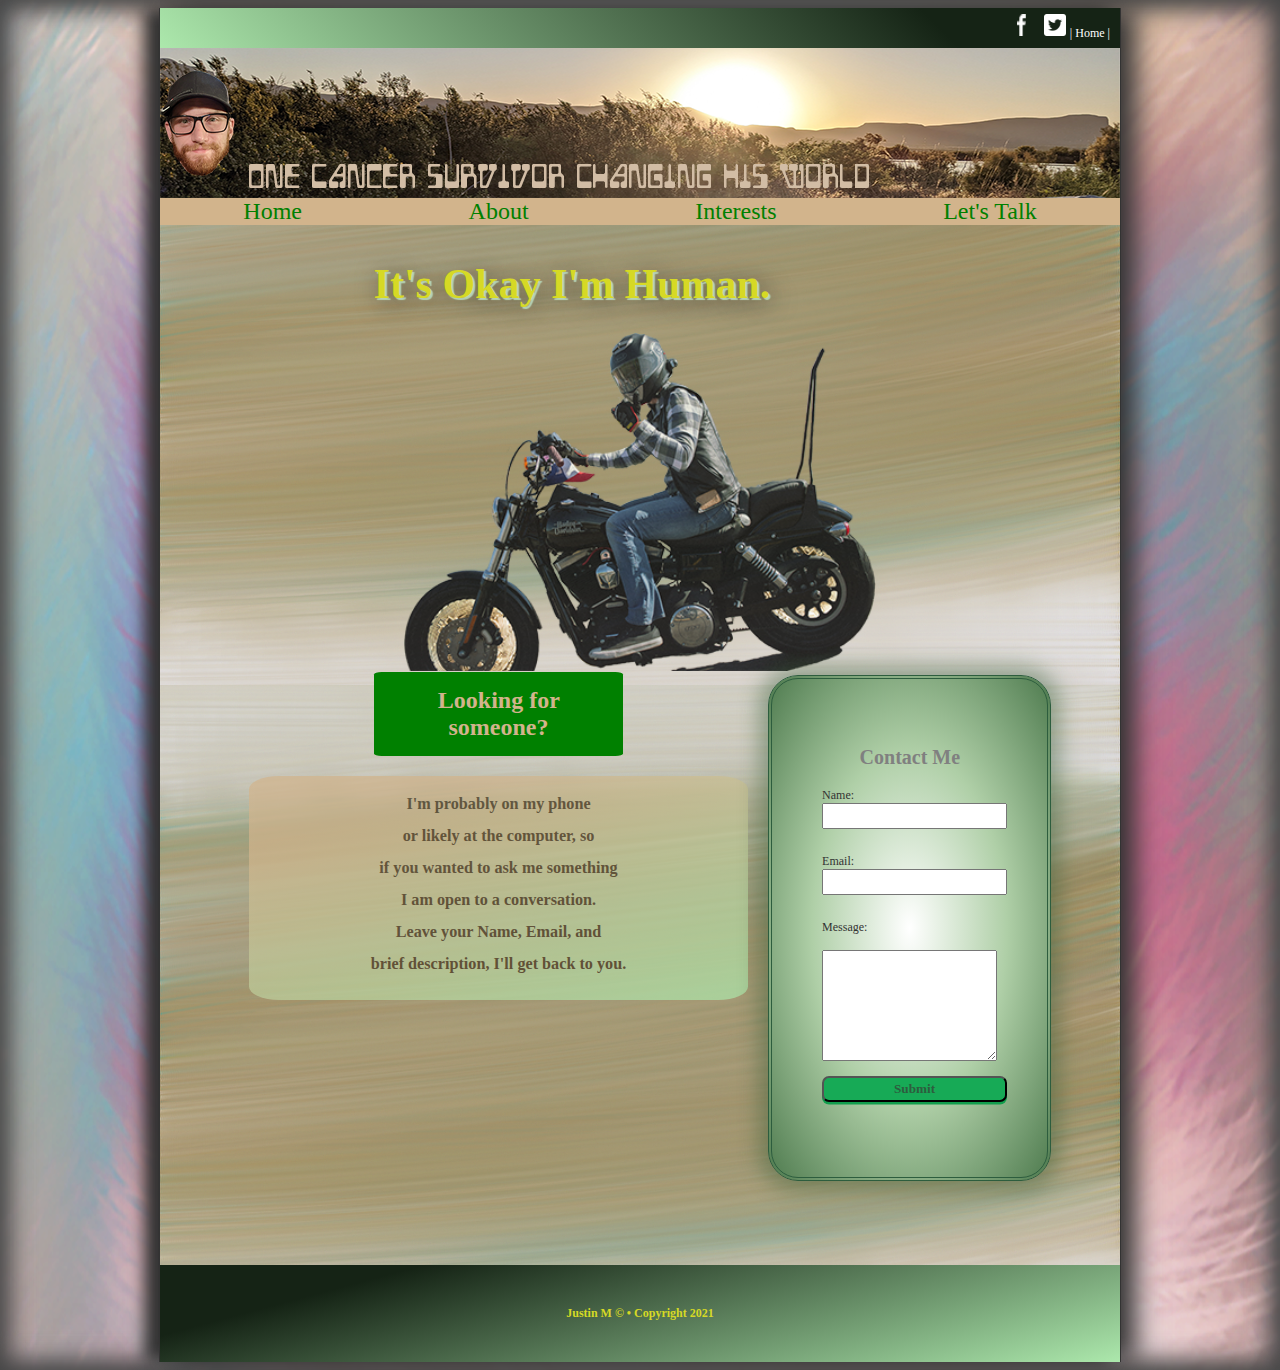
==== Contact.html @ 3ef29484 "Add files via upload" ====
<!DOCTYPE html>
<html lang="en" dir="ltr">

<head>

  <!--
      Author: Ulizzi, Justin
      Date: 2021-05-04
      -->

  <meta charset="utf-8">
  <meta name="description" content="Have a question for Justin Ulizzi? Contacting him is a few clicks away!">
  <meta name="keywords" content="Jusitn, Ulizzi, Self, Discovery, Stories, Class, Project, motorcycle, contact, talk, talking, Arizona, Saguaro, Lake">
  <title>Justin In Time</title>
  <link rel="stylesheet" href="ju_styles1.css">
  <link rel="stylesheet" href="ju_styles2.css">
</head>

<body>
  <!--                                THIS IS MY CONTACT                       -->

  <header>
    <nav id="topLinks">
      <a href="https://www.facebook.com"> <img src="Images/fbicon.png" alt="" style="width:22px;height:22px; " id="faceBookf"></a>
      <a href="https://www.twitter.com"> <img src="Images/twitterLogo.png" alt="" style="width:22px;height:22px;" id="twitterBird"></a>
      | <a href="index.html"> Home |</a>
    </nav>
    <img src="Images/SaguaroLakeBanner3.png" alt="Saguaro Lake Sunset">
    <nav class="horizontalNavigation">
      <ul>
        <li><a href="index.html">Home</a></li>
        <li><a href="About.html">About</a></li>
        <li><a href="Interests.html">Interests</a></li>
        <li><a href="Contact.html">Let's Talk</a></li>
      </ul>
    </nav>
  </header>

  <article>
    <section id="contactTitle">
      <header>
        <h1>It's Okay I'm Human.</h1>
      </header>
    </section>
    <figure id="motoWheels">
      <img src="Images/bitcoinWheels.png" alt="">
    </figure>
    <div class="grid-container">
      <div class="left">
      </div>
      <div class="middle">
        <div id="middleContact">
          <h2 id="lookingFor">Looking for someone?</h2>
          <div class="contactList">
            <ul>
              <li>I'm probably on my phone</li>
              <li>or likely at the computer, so</li>
              <li>if you wanted to ask me something</li>
              <li>I am open to a conversation.</li>
              <li>Leave your Name, Email, and </li>
              <li>brief description, I'll get back to you.</li>
            </ul>
          </div>
        </div>
      </div>
      <div class="right">
        <div class="row">
          <div class="col-1-3">
            <section id="contactForm">
              <h2 id="contactMe">Contact Me</h2>
              <label id="formName">Name:</label>
              <input type="text" name="yourName" value="">
              <br>
              <label id="formName">Email: </label>
              <input type="email" name="yourEmail" value="" id="input">
              <br>
              <label id="formName">Message:</label>
              <br>
              <textarea name="name" rows="7" cols="10"></textarea>
              <br>
              <input type="submit" name="Submit" id="submitButton">
              <br>
              <form action="mailto:herdzofem@gmail.com" method="post" enctype="text/plain">
              </form>
            </section>
          </div>
        </div>
      </div>
    </div>
  </article>

  <footer>
    <section>
      <h4>Justin M &copy; &#8226; Copyright 2021</h4>
    </section>
  </footer>

</body>

</html>
---- ju_styles1.css ----
@charset "UTF-8";

/*
Name: Ulizzi, Justin
Date: 2021-05-04
*/
/* HTML Styles */
html {
  background-color: rgb(175, 200, 168);
  background-image: url(Images/Featherback2.png);
  background-repeat: round;
  color: rgb(51, 51, 51);
  font-size: 12px;
  box-shadow: inset rgb(71, 71, 71) -10px -10px 25px,
    inset rgb(71, 71, 71) 10px 10px 25px;
}

/* Page Body Styles */
body {
  border-left: 1px solid rgb(51, 51, 51);
  border-right: 1px solid rgb(51, 51, 51);
  box-shadow: rgb(51, 51, 51) 15px 0px 25px,
    rgb(51, 51, 51) -15px 0px 15px;
}

body {
  background-color: rgb(211, 211, 211);
  background-image: url(Images/background5.png);
  background-repeat: round;
  font-family: Baskerville, "Palatino Linotype", Palatino,
    "Century Schoolbook", "Times New Roman", serif;
  margin-left: auto;
  margin-right: auto;
  width: 95%;
  max-width: 960px;
  min-width: 640px;
}

/* Body Header Styles */
body>header>img {
  display: block;
  margin-left: auto;
  width: 100%;
}

#topLinks {
  background: linear-gradient(45deg, rgb(172, 232, 172), rgb(21, 35, 21) 80%);
  background-color: green;
  color: white;
  line-height: 1.7em;
  text-align: right;
  padding: 5px 10px 5px 0px;
}

#topLinks a:link, #topLinks a:visited {
  color: white;
  text-decoration: none;
}

#topLinks a:hover, #topLinks a:active {
  color: rgb(248, 237, 212);
}

#twitterBird {
  display: block;
  display: inline;
  text-decoration: none;
  margin: 1px;
}

#faceBookf {
  display: block;
  display: inline;
  text-decoration: none;
  margin: 1px;
  margin-left: 5px;
}

body>header>nav.horizontalNavigation ul {
  padding: 0;
  display: -webkit-box;
  display: -moz-box;
  display: -ms-box;
  background-color: tan;
  margin-top: auto;
}

nav.horizontalNavigation li {
  list-style: none;
  text-align: center;
  -webkit-box-flex: 1;
  -moz-box-flex: 1;
  -ms-box-flex: 1;
}

nav.horizontalNavigation a {
  display: inline;
  text-decoration: none;
  text-align: center;
  font-size: 2em;
  font-family: Baskerville, "Palatino Linotype", Palatino,
    "Century Schoolbook", "Times New Roman", serif;
  padding-left: none;
}

nav.horizontalNavigation a:link,
nav.horizontalNavigation a:visited {
  color: green;
}

nav.horizontalNavigation a:hover,
nav.horizontalNavigation a:active {
  background-color: transparent;
  color: white;
}

/* Heading Styles and fonts */
h1, h2, h3 {
  text-indent: .03em;
  font-family: Baskerville, "Palatino Linotype", Palatino,
    "Century Schoolbook", "Times New Roman", serif;
}

h2 {
  font-size: 1.5em;
  text-align: center;
  background-color: green;
  padding-bottom: 3px;
  margin-left: 8px;
  margin-right: 8px;
  color: rgb(237, 245, 255);
}

h3 {
  font-size: 1.2em;
  text-align: center;
  background-color: green;
  padding-bottom: 3px;
  margin-left: 8px;
  margin-right: 8px;
  color: rgb(237, 245, 255);
}

#blockQuote {
  color: rgb(115, 84, 6);
  font-family: Baskerville, "Palatino Linotype", Palatino,
    "Century Schoolbook", "Times New Roman", serif;
  font-size: 3.5em;
  text-align: center;
  margin-top: 3%;
  margin-left: 2%;
  margin-bottom: 3%;
}

/* Paragraph Styles */
p {
  background-color: transparent;
  font-size: 1.2em;
  font-weight: bold;
  line-height: 1.27em;
  margin-bottom: 20px;
  margin: auto;
  margin-left: 10px;
  margin-right: 10px;
  margin-top: 10px;
  margin-bottom: 10px;
  font-family: Baskerville, "Palatino Linotype", Palatino,
    "Century Schoolbook", "Times New Roman", serif;
}

/* Article  Styles */
article {
  clear: both;
  padding: 1px 8px 3px 8px;
}

article header {
  margin: 1px;
  width: 70%;
}

h1#littleAbout {
  color: #d6d925;
  font-family: Baskerville, "Palatino Linotype", Palatino,
    "Century Schoolbook", "Times New Roman", serif;
  font-size: 3.5em;
  text-align: left;
  margin: auto;
  width: 60%;
  text-shadow: rgb(181, 211, 181) 2px 2px 1px,
    rgba(21, 21, 21, 0.66) 5px 5px 25px;
}

article header h1 {
  color: #d6d925;
  font-family: Baskerville, "Palatino Linotype", Palatino,
    "Century Schoolbook", "Times New Roman", serif;
  font-size: 3.5em;
  text-align: left;
  margin-top: 3%;
  margin-left: 2%;
  margin-bottom: 3%;
  text-shadow: rgb(181, 211, 181) 2px 2px 1px,
    rgba(21, 21, 21, 0.66) 5px 5px 25px;
}

article::after {
  clear: both;
  content: "";
  display: table;
}

/* Section Styles */
section#leftColumn {
  float: left;
  margin-left: 20px;
  margin-right: auto;
  width: 48%;
}

section#leftColumn p {
  font-size: 1.3em;
  line-height: 1.25em;
  margin-bottom: 20px;
  text-align: justify;
  color: rgb(71, 52, 29);
}

#instagramLink {
  background: #17aa56;
  border-radius: 30%;
  color: #fff;
  text-decoration: none;
}

#instagramLink:hover {
  background-color: rgb(248, 237, 212);
  border-radius: 29%;
  color: black;
}

#instagramLink:active {
  background-color: darkgreen;
}

#rightColumn {
  float: right;
  margin-left: none;
  margin-right: 8%;
  width: 35%;
}

.introBox {
  display: block;
  opacity: .7;
  width: auto;
  padding: 2%;
  background: linear-gradient(45deg, rgb(172, 232, 172), pink, tan 80%);
  border-radius: 3%;
}

.introTwoBox {
  display: block;
  opacity: .7;
  width: auto;
  padding: 2%;
  background: linear-gradient(220deg, rgb(172, 232, 172), pink, tan 80%);
  border-radius: 3%;
  margin-bottom: 5%;
}

.boxTopinterests {
  display: block;
  background-color: tan;
  opacity: .7;
  width: auto;
  padding: 2%;
  background: linear-gradient(345deg, rgb(172, 232, 172), burlywood 80%);
  border-top-right-radius: 3%;
  border-bottom-right-radius: 1%;
  border-left-style: outset;
  border-left-color: #ffd9b3;
  border-left-width: 5px;
}

.boxParagraph {
  display: block;
  background-color: burlywood;
  opacity: .7;
  width: auto;
  padding: 2%;
  background: linear-gradient(345deg, rgb(172, 232, 172), tan 80%);
  border-left-style: outset;
  border-left-color: #ffd9b3;
  border-left-width: 5px;
  border-top-right-radius: 3%;
  border-bottom-right-radius: 1%;
}

/* Aside Styles */
/* littleBox is the FunFacts Box on the about page */
#littleBox {
  border: 4px double rgb(45, 93, 62);
  border-radius: 30px;
  box-shadow: rgba(51, 91, 51, 0.4) 0px 0px 20px 10px;
}

#littleBox {
  background: radial-gradient(white, #afcfa7, rgb(81, 125, 81));
  opacity: 0.6;
  float: right;
  margin-right: 10%;
  margin-bottom: 5px;
  padding: 20px;
  width: 25%;
}

#littleBox h1 {
  color: rgb(45, 93, 62);
  font-weight: normal;
  font-size: 2em;
  margin-top: auto;
  margin-bottom: 10px;
  text-align: center;
}

#littleBox li {
  font-size: 1.35em;
  line-height: 1.5em;
}

#finerPoints {
  border: 5px double rgb(45, 93, 62);
  border-radius: 30px;
  box-shadow: rgba(51, 91, 51, 0.4) 0px 0px 20px 10px;
}

#finerPoints {
  background-color: lightgray;
  opacity: 0.65;
  background: linear-gradient(320deg, lightgray #ffd9b3 3%, tan 20%, #ffcc99 70%, lightgray);
  padding-right: 10px;
  padding-left: 10px;
  padding-bottom: 50px;
  margin-left: 1em;
  margin-right: .25em;
}

#finerPoints h2 {
  text-align: center;
  font-size: 2.5em;
  background-color: transparent;
  color: purple;
  text-shadow: tan 2px 2px 1px,
    rgba(21, 21, 21, 0.5) 5px 5px 15px;
}

.ddBox {
  display: block;
  float: inherit;
  padding: 6%;
  padding-left: -10%;
  padding-right: 10%;
  font-size: 1.25em;
  background: linear-gradient(320deg, lightgray, #ffcc99 20%, #ffd9b3 90%, lightgray);
  border-radius: 3%;
  border-bottom-right-radius: 4%;
  border-left-style: outset;
  border-left-color: lightgray;
  border-left-width: 2.75px;
  border-right-style: outset;
  border-right-color: orange;
  border-right-width: 1.25px;
  border-bottom-style: outset;
  border-bottom-color: green;
  border-bottom-width: 2.25px;
  box-shadow: rgb(51, 51, 51) 1px 0px 5px,
    rgb(51, 51, 51) -1px 0px 1px;
}

.pBox {
  display: block;
  float: inherit;
  padding: 1%;
  font-size: 1.25em;
  background: linear-gradient(345deg, rgb(172, 232, 172), tan 80%);
  border-radius: 3%;
  padding: .5%;
  border-left-style: outset;
  border-left-color: lightgray;
  border-left-width: 2.75px;
  border-right-style: inset;
  border-right-color: lightgray;
  border-right-width: 2.75px;
  border-bottom-style: inset;
  border-bottom-color: lightgray;
  border-bottom-width: 2.75px;
  box-shadow: rgb(51, 51, 51) 3px 0px 10px,
    rgb(51, 51, 51) -3px 0px 3px;
}

.pBox1 {
  display: block;
  float: inherit;
  padding: 1%;
  font-size: 1.25em;
  background: linear-gradient(345deg, rgb(172, 232, 172), tan 80%);
  border-radius: 2%;
  padding: .5%;
  border-right-style: inset;
  border-right-color: lightgray;
  border-right-width: 2.75px;
  border-left-style: outset;
  border-left-color: lightgray;
  border-left-width: 2.75px;
  border-bottom-style: inset;
  border-bottom-color: lightgray;
  border-bottom-width: 2.75px;
  box-shadow: rgb(51, 51, 51) 3px 0px 10px,
    rgb(51, 51, 51) -3px 0px 3px;
}

#youSee {
  font-size: 1.75em;
  padding: 3%;
}

#lifeChange {
  font-size: 1.25em;
  padding: 2.5%;
}

dl {
  font-size: 1em;
}

dl>dt {
  font-size: 1.75em;
  color: purple;
  margin: 1.1em;
  font-family: cursive;
}

#colorPage {
  position: relative;
}

#colorPage:hover {
  transform: scale(1.25);
  position: relative;
  transform-origin: center;
}

figure {
  border-style: solid;
  border-width: 10px;
  border-color: lightgray;
  margin: 25px auto 25px;
  opacity: 0.90;
  width: 90%;
  border-radius: 2%
}

figure img {
  display: block;
  margin: auto;
  width: 100%;
}

figure figcaption {
  background: linear-gradient(90deg, rgb(172, 232, 172), tan 80%);
  background-color: green;
  font-family: 'Palatino Linotype', Palatino, 'Times New Roman', serif;
  font-style: normal;
  padding: 1%;
  text-align: center;
  font-size: 1.27em
}

/* Footer Styles */
footer {
  background-color: rgb(53, 98, 42);
  color: #d6d925;
  display: block;
  text-align: center;
  padding: 25px;
  background: linear-gradient(345deg, rgb(172, 232, 172), rgb(21, 35, 21) 80%);
}

footer::after {
  clear: both;
  content: "";
  display: table;
}

.clearfix::after {
  content: "";
  clear: both;
  display: table;
}
---- ju_styles2.css ----
@charset "UTF-8";

body {
  font-family: Baskerville, "Palatino Linotype", Palatino,
    "Century Schoolbook", "Times New Roman", serif;
}

/* The grid container */
.grid-container {
  display: grid;
  grid-template-areas:
    'left middle middle middle middle right';
  grid-column-gap: none;
  min-height: 600px;
}

.left,
.middle,
.right {
  padding: 10px;
  height: auto;
}

/* Style the left column */
.left {
  grid-area: left;
}

/* Style the middle column */
.middle {
  grid-area: middle;
}

.contactList {
  display: block;
  border-radius: 6%;
  background-color: burlywood;
  opacity: .7;
  width: auto;
  padding: 2%;
  padding-right: 10%;
  margin: auto;
  background: linear-gradient(345deg, rgb(172, 232, 172), tan 80%)
}

#contactTitle {
  position: relative;
  margin-left: 20%;
  margin-right: -30%;
}

#middleContact {
  display: block;
}

#middleContact ul li {
  font-size: 1.35em;
  list-style: none;
  font-weight: bold;
  line-height: .75em;
  margin-bottom: 20px;
  text-align: center;
  color: rgb(71, 52, 29);
  font-family: Baskerville, "Palatino Linotype", Palatino,
    "Century Schoolbook", "Times New Roman", serif;
}

#middleContact h2 {
  display: block;
  margin-left: 25%;
  margin-right: 25%;
  font-size: 2em;
  color: tan;
}

#contactForm {
  display: inline-grid;
  margin-left: 80%;
  margin-right: 6%;
  margin-top: 3%;
  position: relative;
}

#contactForm {
  border: 4px double rgb(45, 93, 62);
  border-radius: 30px;
  box-shadow: rgba(51, 91, 51, 0.4) 0px 0px 20px 10px;
}

#contactForm {
  background: radial-gradient(white, #afcfa7, rgb(81, 125, 81));
  float: left;
  margin-bottom: 5px;
  margin-left: auto;
  padding: 50px;
  width: auto;
  font-family: Baskerville, "Palatino Linotype", Palatino,
    "Century Schoolbook", "Times New Roman", serif;
}

#contactForm input {
  color: rgb(45, 93, 62);
  font-weight: bold;
  font-size: 2em;
  margin-top: auto;
  margin-bottom: 10px;
  margin-right: -10px;
  text-align: center;
}

#contactForm input {
  font-size: 1.1em;
  line-height: 1.5em;
  font-weight: bold;
  font-family: Baskerville, "Palatino Linotype", Palatino,
    "Century Schoolbook", "Times New Roman", serif;
}

#contactMe {
  background-color: transparent;
  color: gray;
  font-size: 15pt;
}

#submitButton {
  background: #17aa56;
  color: #fff;
  border-radius: 7px;
  box-shadow: 0 2.5px #119e4d;
}

#buttonEnter {
  display: block;
  margin-left: auto;
  margin-right: auto;
  width: 10%;
  background: #17aa56;
  color: #d6d925;
  font-size: 1.75em;
  text-align: center;
  text-decoration: none;
  border-radius: 7px;
  box-shadow: 0 2.5px #119e4d;
  padding: 15px 30px 15px 30px;
}

#buttonEnter:hover {
  background-color: rgb(248, 237, 212);
  color: #119e4d;
}

#buttonEnter:active {
  background-color: darkgreen;
}

#bottomTrees {
  display: block;
  border-style: none;
  position: relative;
  bottom: 0;
  left: 0;
}

/* Style the right column */
.right {
  grid-area: right;
}

#motoWheels {
  display: block;
  border-style: none;
  margin-bottom: -1%;
  max-width: 50%;
}

#lookingFor {
  border-top-left-radius: 3%;
  border-top-right-radius: 3%;
  border-bottom-right-radius: 3%;
  border-bottom-left-radius: 3%;
  padding: 3%;
  margin-top: auto;
}

/* Grid Rows Styles */
div.row {
  clear: both;
}

div.row::after {
  clear: both;
  content: "";
  display: table;
}

/* Grid Columns Styles */
div [class^="col-"] {
  float: left;
}

div.col-1-1 {
  width: 100%;
}

div.col-1-2 {
  width: 50%;
}

div.col-1-3 {
  width: 33.33%;
}

div.col-2-3 {
  width: 66.67%;
}

div.col-1-4 {
  width: 33%;
}

div.col-3-4 {
  width: 75%;
}

/* Grid Outline Styles */
div {
  outline: none;
}

/* Responsive layout  */
@media (max-width: 640px) {
  .grid-container {
    grid-template-areas:
      'left left left left left left'
      'middle middle middle middle middle middle'
      'right right right right right right'
    ;
  }
}

.clearfix::after {
  content: "";
  clear: both;
  display: table;
}
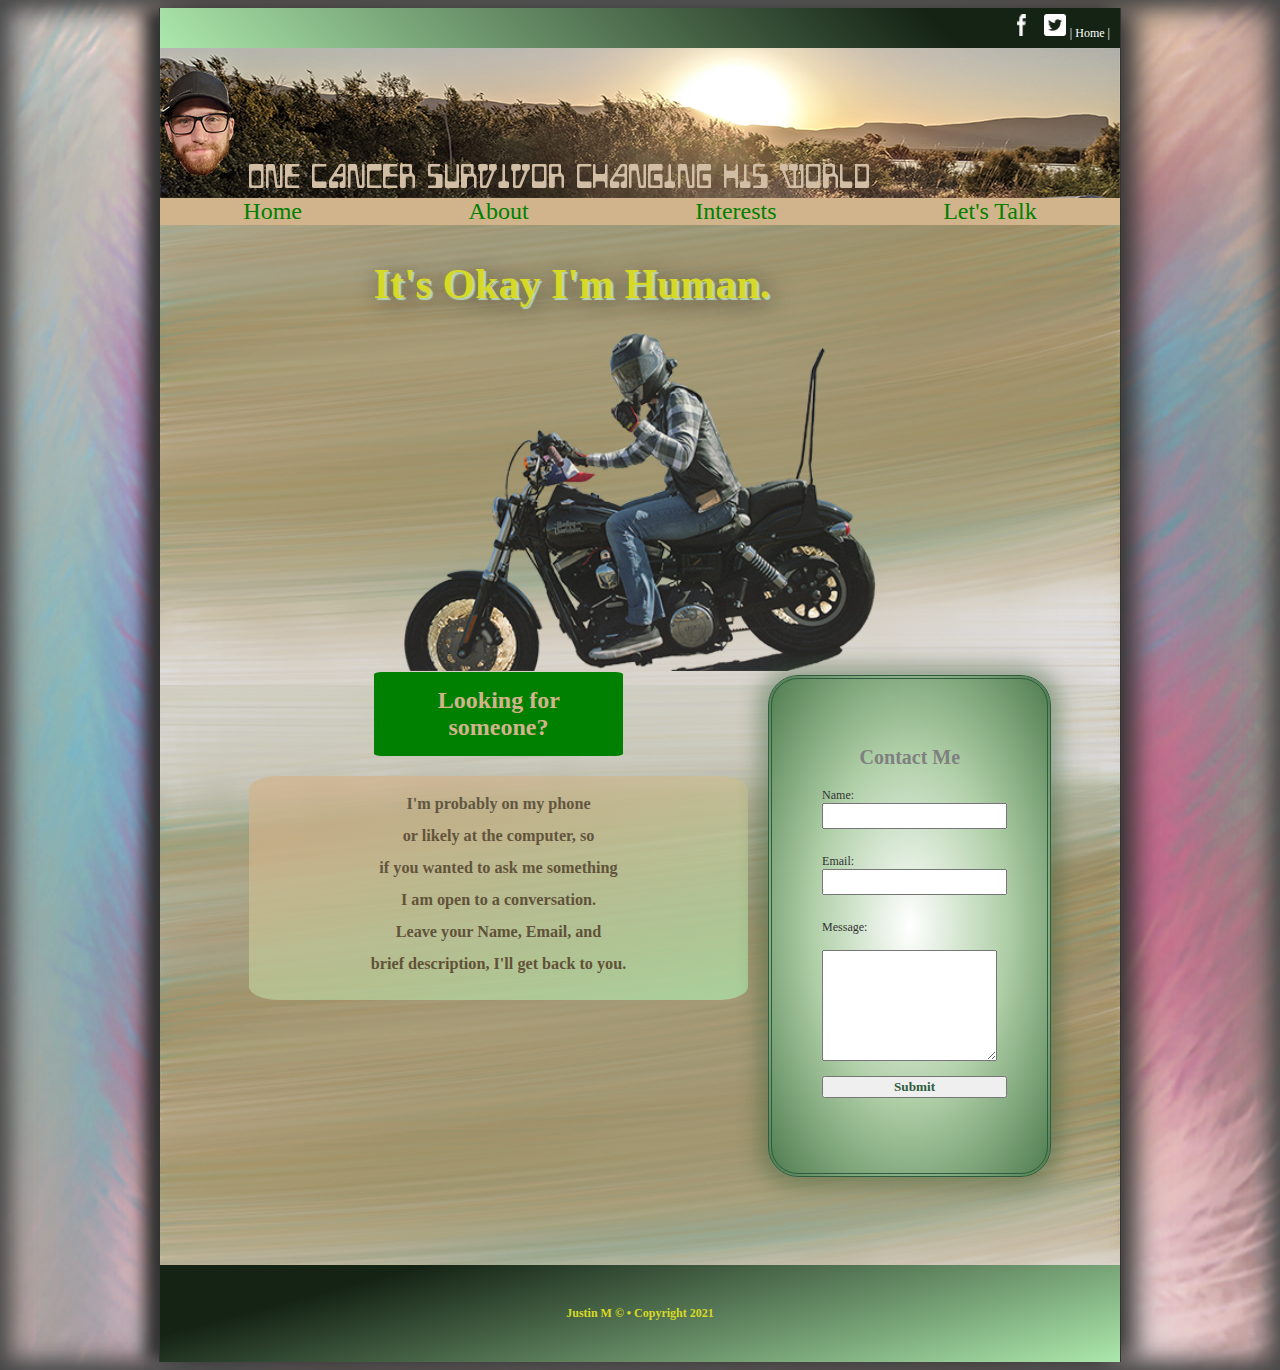
==== commit 16d81876: "Update Contact.html" ====
--- a/Contact.html
+++ b/Contact.html
@@ -68,17 +68,17 @@
           <div class="col-1-3">
             <section id="contactForm">
               <h2 id="contactMe">Contact Me</h2>
-              <label id="formName">Name:</label>
+              <label>Name:</label>
               <input type="text" name="yourName" value="">
               <br>
-              <label id="formName">Email: </label>
+              <label>Email: </label>
               <input type="email" name="yourEmail" value="" id="input">
               <br>
-              <label id="formName">Message:</label>
+              <label>Message:</label>
               <br>
               <textarea name="name" rows="7" cols="10"></textarea>
               <br>
-              <input type="submit" name="Submit" id="submitButton">
+              <input type="submit" name="Submit">
               <br>
               <form action="mailto:herdzofem@gmail.com" method="post" enctype="text/plain">
               </form>
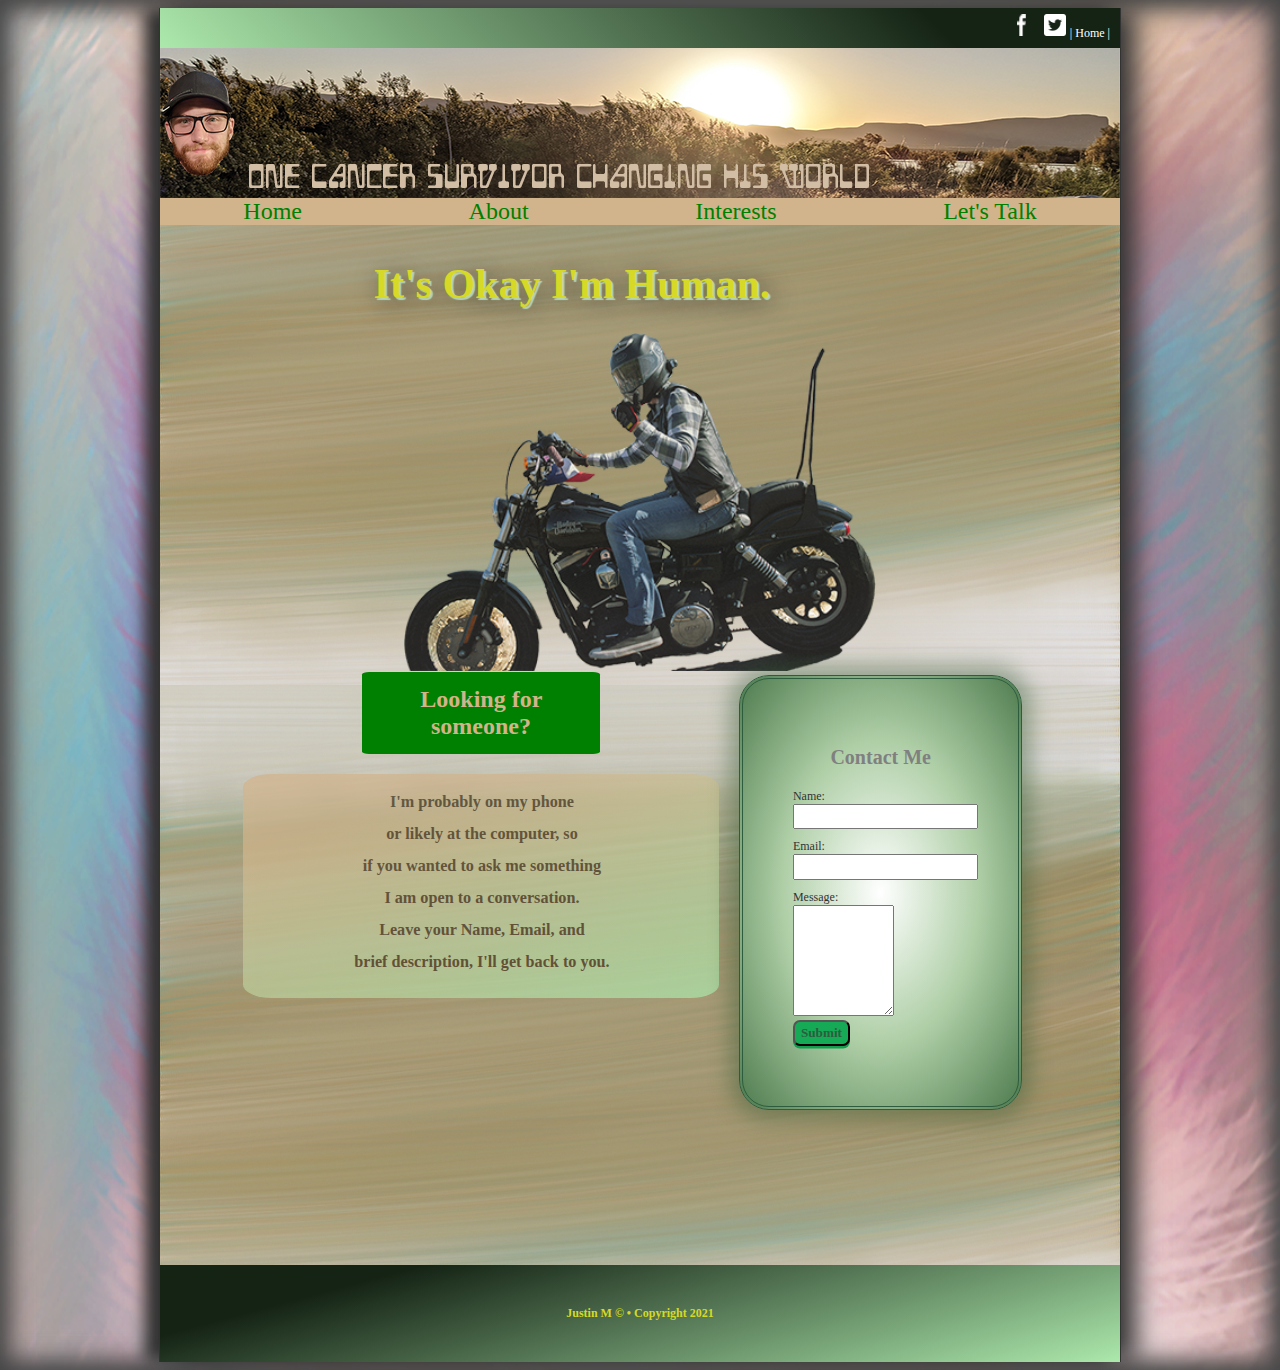
==== commit 583259ef: "Update Contact.html" ====
--- a/Contact.html
+++ b/Contact.html
@@ -68,19 +68,19 @@
           <div class="col-1-3">
             <section id="contactForm">
               <h2 id="contactMe">Contact Me</h2>
-              <label>Name:</label>
-              <input type="text" name="yourName" value="">
-              <br>
-              <label>Email: </label>
-              <input type="email" name="yourEmail" value="" id="input">
-              <br>
-              <label>Message:</label>
-              <br>
-              <textarea name="name" rows="7" cols="10"></textarea>
-              <br>
-              <input type="submit" name="Submit">
-              <br>
               <form action="mailto:herdzofem@gmail.com" method="post" enctype="text/plain">
+                <label id="formName">Name:</label>
+                <input type="text" name="yourName" value="">
+                <br>
+                <label id="formName">Email: </label>
+                <input type="email" name="yourEmail" value="" id="input">
+                <br>
+                <label id="formName">Message:</label>
+                <br>
+                <textarea name="name" rows="7" cols="10"></textarea>
+                <br>
+                <input type="submit" name="Submit" id="submitButton">
+                <br>
               </form>
             </section>
           </div>
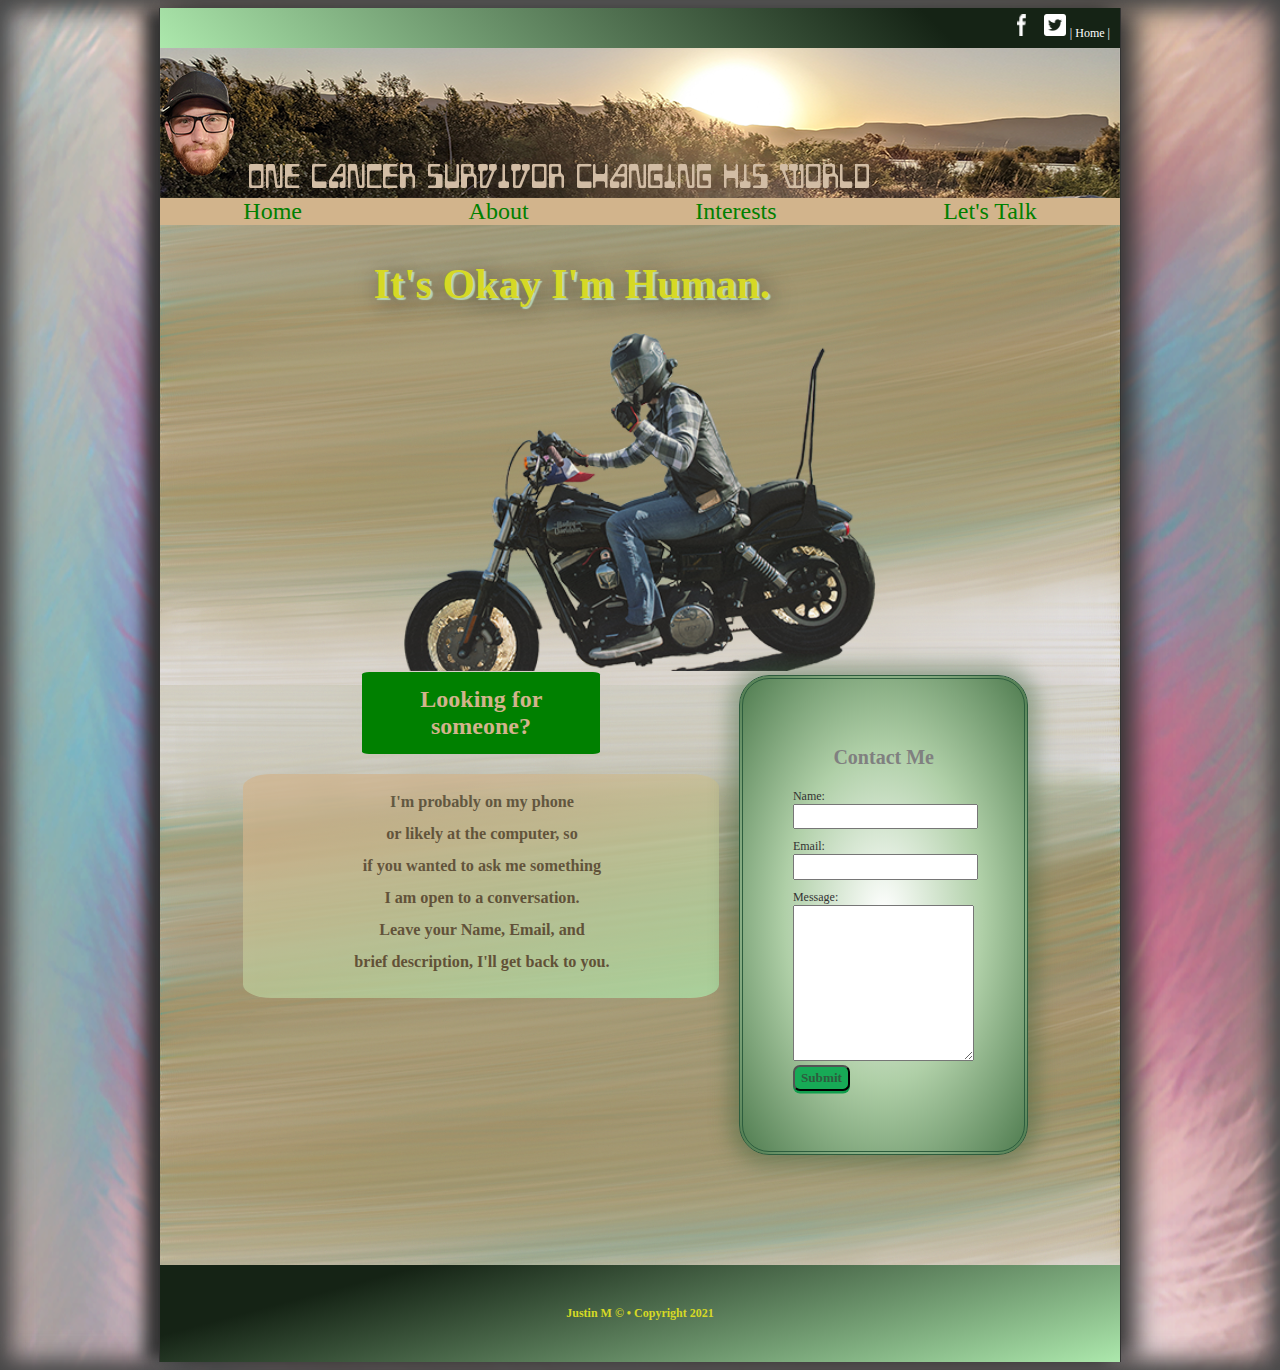
==== commit 9997274a: "Update Contact.html" ====
--- a/Contact.html
+++ b/Contact.html
@@ -77,7 +77,7 @@
                 <br>
                 <label id="formName">Message:</label>
                 <br>
-                <textarea name="name" rows="7" cols="10"></textarea>
+                <textarea name="name" rows="10" cols="20"></textarea>
                 <br>
                 <input type="submit" name="Submit" id="submitButton">
                 <br>
